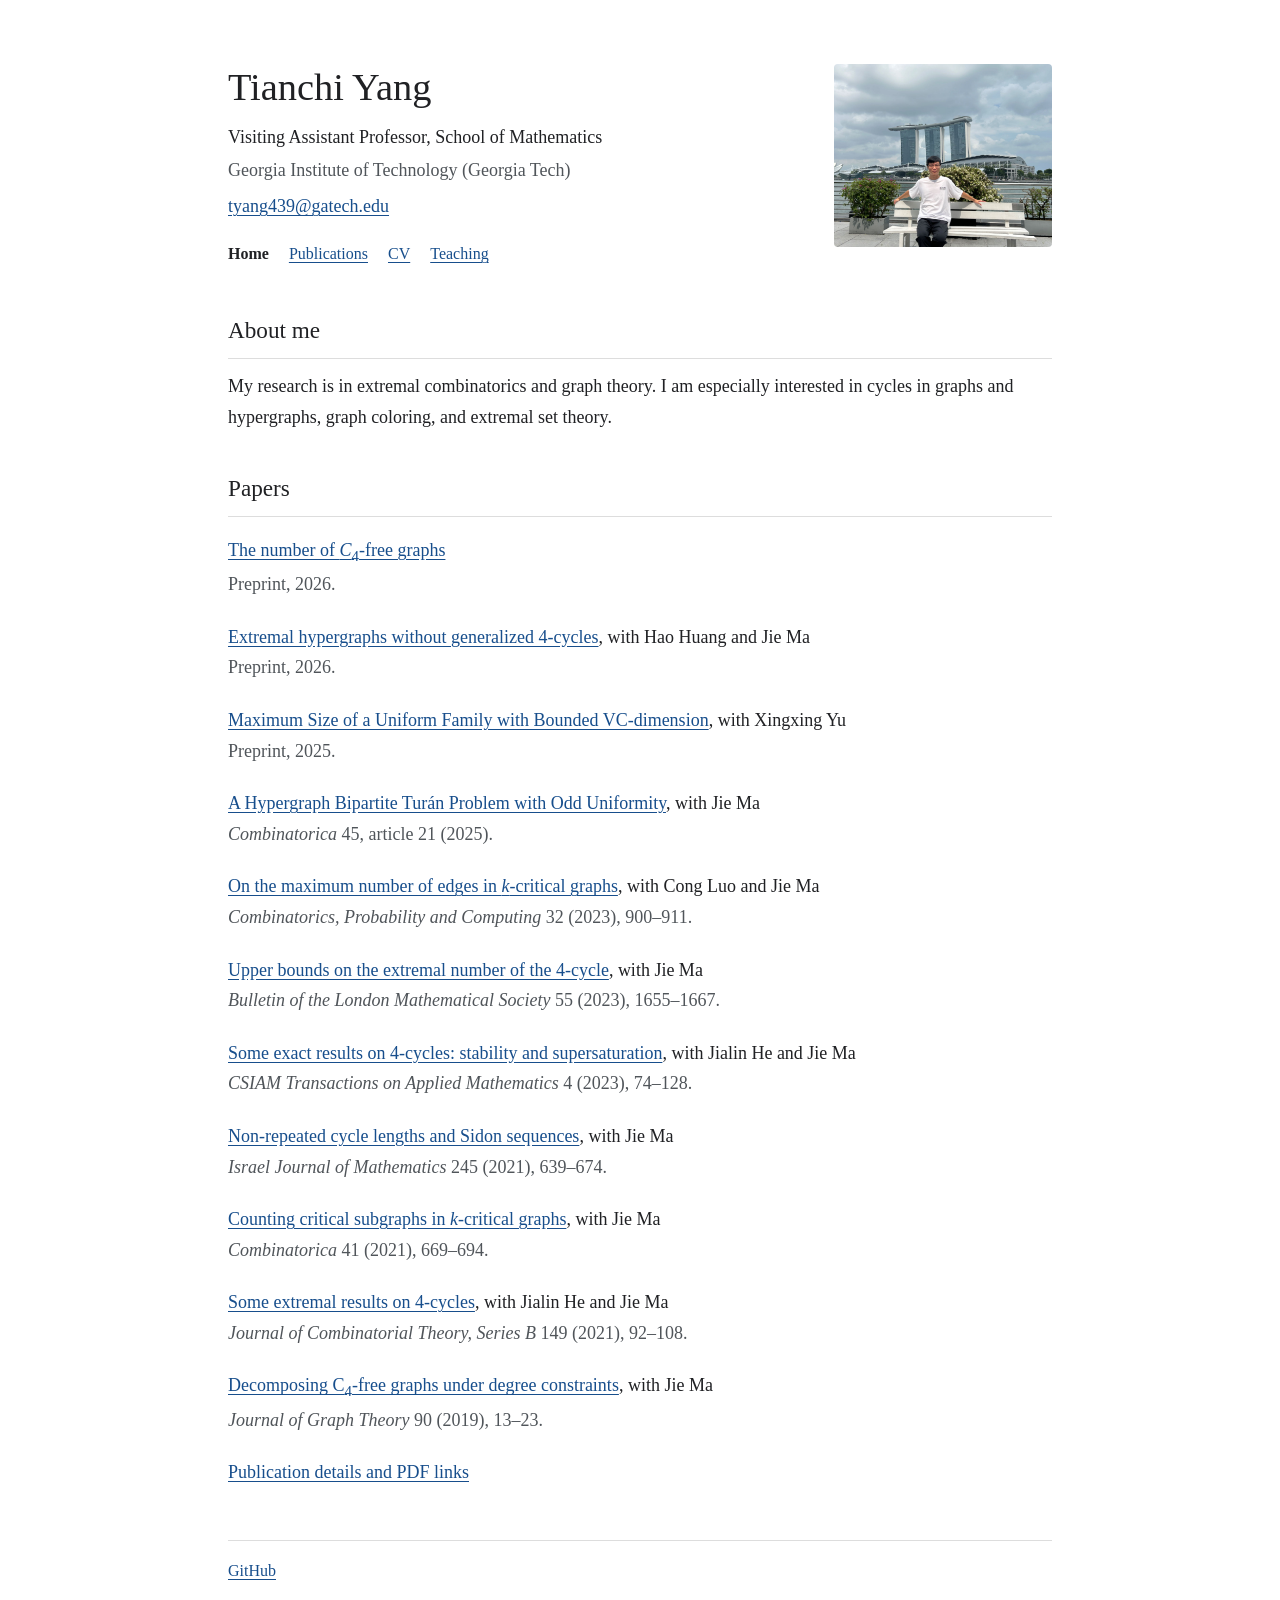
==== index.html @ 9fe34b75 "Help search engines discover academic pages" ====
<!doctype html>
<html lang="en">
<head>
  <meta charset="utf-8">
  <meta name="viewport" content="width=device-width, initial-scale=1">
  <meta name="description" content="Academic homepage of Tianchi Yang, Visiting Assistant Professor of Mathematics at Georgia Tech. Research in extremal combinatorics and graph theory, publications, CV, and teaching.">
  <title>Tianchi Yang | Georgia Tech Mathematics</title>
  <link rel="canonical" href="https://tianchi-yang.github.io/">
  <link rel="stylesheet" href="styles.css">
  <script type="application/ld+json">
    {
      "@context": "https://schema.org",
      "@type": "ProfilePage",
      "url": "https://tianchi-yang.github.io/",
      "mainEntity": {
        "@type": "Person",
        "name": "Tianchi Yang",
        "url": "https://tianchi-yang.github.io/",
        "jobTitle": "Visiting Assistant Professor, School of Mathematics",
        "worksFor": {
          "@type": "CollegeOrUniversity",
          "name": "Georgia Institute of Technology",
          "url": "https://www.gatech.edu/"
        },
        "sameAs": [
          "https://math.gatech.edu/people/tianchi-yang",
          "https://github.com/tianchi-yang"
        ]
      }
    }
  </script>
</head>
<body>
  <header class="profile-header">
    <div>
      <h1>Tianchi Yang</h1>
      <p class="affiliation">Visiting Assistant Professor, School of Mathematics</p>
      <p class="institution">Georgia Institute of Technology (Georgia Tech)</p>
      <p class="contact"><a href="mailto:tyang439@gatech.edu">tyang439@gatech.edu</a></p>
      <nav aria-label="Main navigation">
        <a href="./" aria-current="page">Home</a>
        <a href="publications.html">Publications</a>
        <a href="cv.html">CV</a>
        <a href="teaching.html">Teaching</a>
      </nav>
    </div>
    <img class="portrait" src="portrait.png" width="850" height="712" alt="Tianchi Yang">
  </header>
  <main>
    <section id="about">
      <h2>About me</h2>
      <p id="research">My research is in extremal combinatorics and graph theory. I am especially interested in cycles in graphs and hypergraphs, graph coloring, and extremal set theory.</p>
    </section>
    <section id="recent-papers">
      <h2>Papers</h2>
      <ul class="papers">
        <li><a href="https://arxiv.org/abs/2610.39595">The number of <i>C</i><sub>4</sub>-free graphs</a>
          <span class="paper-details">Preprint, 2026.</span>
        </li>
        <li><a href="https://arxiv.org/abs/2609.37744">Extremal hypergraphs without generalized 4-cycles</a>, with Hao Huang and Jie Ma
          <span class="paper-details">Preprint, 2026.</span>
        </li>
        <li><a href="https://arxiv.org/abs/2508.14334">Maximum Size of a Uniform Family with Bounded VC-dimension</a>, with Xingxing Yu
          <span class="paper-details">Preprint, 2025.</span>
        </li>
        <li><a href="https://arxiv.org/abs/2403.04318">A Hypergraph Bipartite Turán Problem with Odd Uniformity</a>, with Jie Ma
          <span class="paper-details"><cite>Combinatorica</cite> 45, article 21 (2025).</span>
        </li>
        <li><a href="https://arxiv.org/abs/2301.01656">On the maximum number of edges in <i>k</i>-critical graphs</a>, with Cong Luo and Jie Ma
          <span class="paper-details"><cite>Combinatorics, Probability and Computing</cite> 32 (2023), 900–911.</span>
        </li>
        <li><a href="https://arxiv.org/abs/2107.11601">Upper bounds on the extremal number of the 4-cycle</a>, with Jie Ma
          <span class="paper-details"><cite>Bulletin of the London Mathematical Society</cite> 55 (2023), 1655–1667.</span>
        </li>
        <li><a href="https://arxiv.org/abs/1912.00986">Some exact results on 4-cycles: stability and supersaturation</a>, with Jialin He and Jie Ma
          <span class="paper-details"><cite>CSIAM Transactions on Applied Mathematics</cite> 4 (2023), 74–128.</span>
        </li>
        <li><a href="https://arxiv.org/abs/2007.12513">Non-repeated cycle lengths and Sidon sequences</a>, with Jie Ma
          <span class="paper-details"><cite>Israel Journal of Mathematics</cite> 245 (2021), 639–674.</span>
        </li>
        <li><a href="https://arxiv.org/abs/1906.09598">Counting critical subgraphs in <i>k</i>-critical graphs</a>, with Jie Ma
          <span class="paper-details"><cite>Combinatorica</cite> 41 (2021), 669–694.</span>
        </li>
        <li><a href="https://doi.org/10.1016/j.jctb.2021.01.007">Some extremal results on 4-cycles</a>, with Jialin He and Jie Ma
          <span class="paper-details"><cite>Journal of Combinatorial Theory, Series B</cite> 149 (2021), 92–108.</span>
        </li>
        <li><a href="https://arxiv.org/abs/1706.07292">Decomposing C<sub>4</sub>-free graphs under degree constraints</a>, with Jie Ma
          <span class="paper-details"><cite>Journal of Graph Theory</cite> 90 (2019), 13–23.</span>
        </li>
      </ul>
      <p><a href="publications.html">Publication details and PDF links</a></p>
    </section>
  </main>
  <footer><a href="https://github.com/tianchi-yang">GitHub</a></footer>
  <script>
    // Keep links to sections of the former single-page site working.
    const destinations = new Map([
      ['#publications', 'publications.html'],
      ['#generalized-cycles', 'publications.html#generalized-cycles'],
      ['#vc-dimension', 'publications.html#vc-dimension'],
      ['#four-cycles', 'publications.html#four-cycles'],
      ['#cv', 'cv.html'],
      ['#teaching', 'teaching.html'],
    ]);
    const destination = destinations.get(location.hash);
    if (destination) location.replace(destination);
  </script>
</body>
</html>
---- styles.css ----
:root { color-scheme: light; }
* { box-sizing: border-box; }
body { margin: 0 auto; max-width: 880px; padding: 64px 28px 48px; color: #202124; background: #fff; font: 18px/1.7 Georgia, "Times New Roman", serif; }
.profile-header { display: grid; grid-template-columns: minmax(0, 1fr) 218px; gap: 20px 34px; align-items: start; margin-bottom: 44px; }
h1 { margin: 0; font-size: 2.4rem; line-height: 1.2; font-weight: normal; }
.affiliation { margin: 12px 0 0; }
.institution { margin: 2px 0 0; color: #50555a; }
.contact { margin: 6px 0 18px; }
.portrait { display: block; width: 100%; height: auto; border-radius: 4px; }
nav { display: flex; flex-wrap: wrap; gap: 8px 20px; font-size: 1rem; }
a { color: #174e8c; text-underline-offset: 3px; }
a:hover { color: #082d56; }
a:focus-visible { outline: 2px solid #174e8c; outline-offset: 4px; }
section { margin: 36px 0; }
h2 { margin: 0 0 12px; border-bottom: 1px solid #ddd; padding-bottom: 8px; font-size: 1.45rem; font-weight: normal; }
p { margin: 12px 0; }
ul { padding-left: 25px; }
.papers { list-style: none; padding-left: 0; }
.papers li { margin: 0 0 22px; }
.paper-note { display: block; margin: 3px 0; }
.paper-details { display: block; color: #50555a; }
.paper-links { display: block; font-size: 1rem; }
.paper-links a + a { margin-left: 12px; }
footer { margin-top: 52px; padding-top: 16px; border-top: 1px solid #ddd; font-size: 1rem; }
@media (max-width: 650px) {
  body { padding: 36px 22px; }
  .profile-header { grid-template-columns: 1fr; }
  h1 { font-size: 2rem; }
  .portrait { width: min(218px, 100%); }
}

.page-header { margin-bottom: 38px; }
.site-name { display: inline-block; margin: 0 0 14px; font-size: 1.3rem; }
nav a[aria-current="page"] { color: #202124; font-weight: bold; text-decoration: none; }
.page-title { margin-bottom: 30px; }
.page-content h2 { margin-top: 30px; }
li[id] { scroll-margin-block-start: 24px; }
.recent-list li { margin-bottom: 8px; }
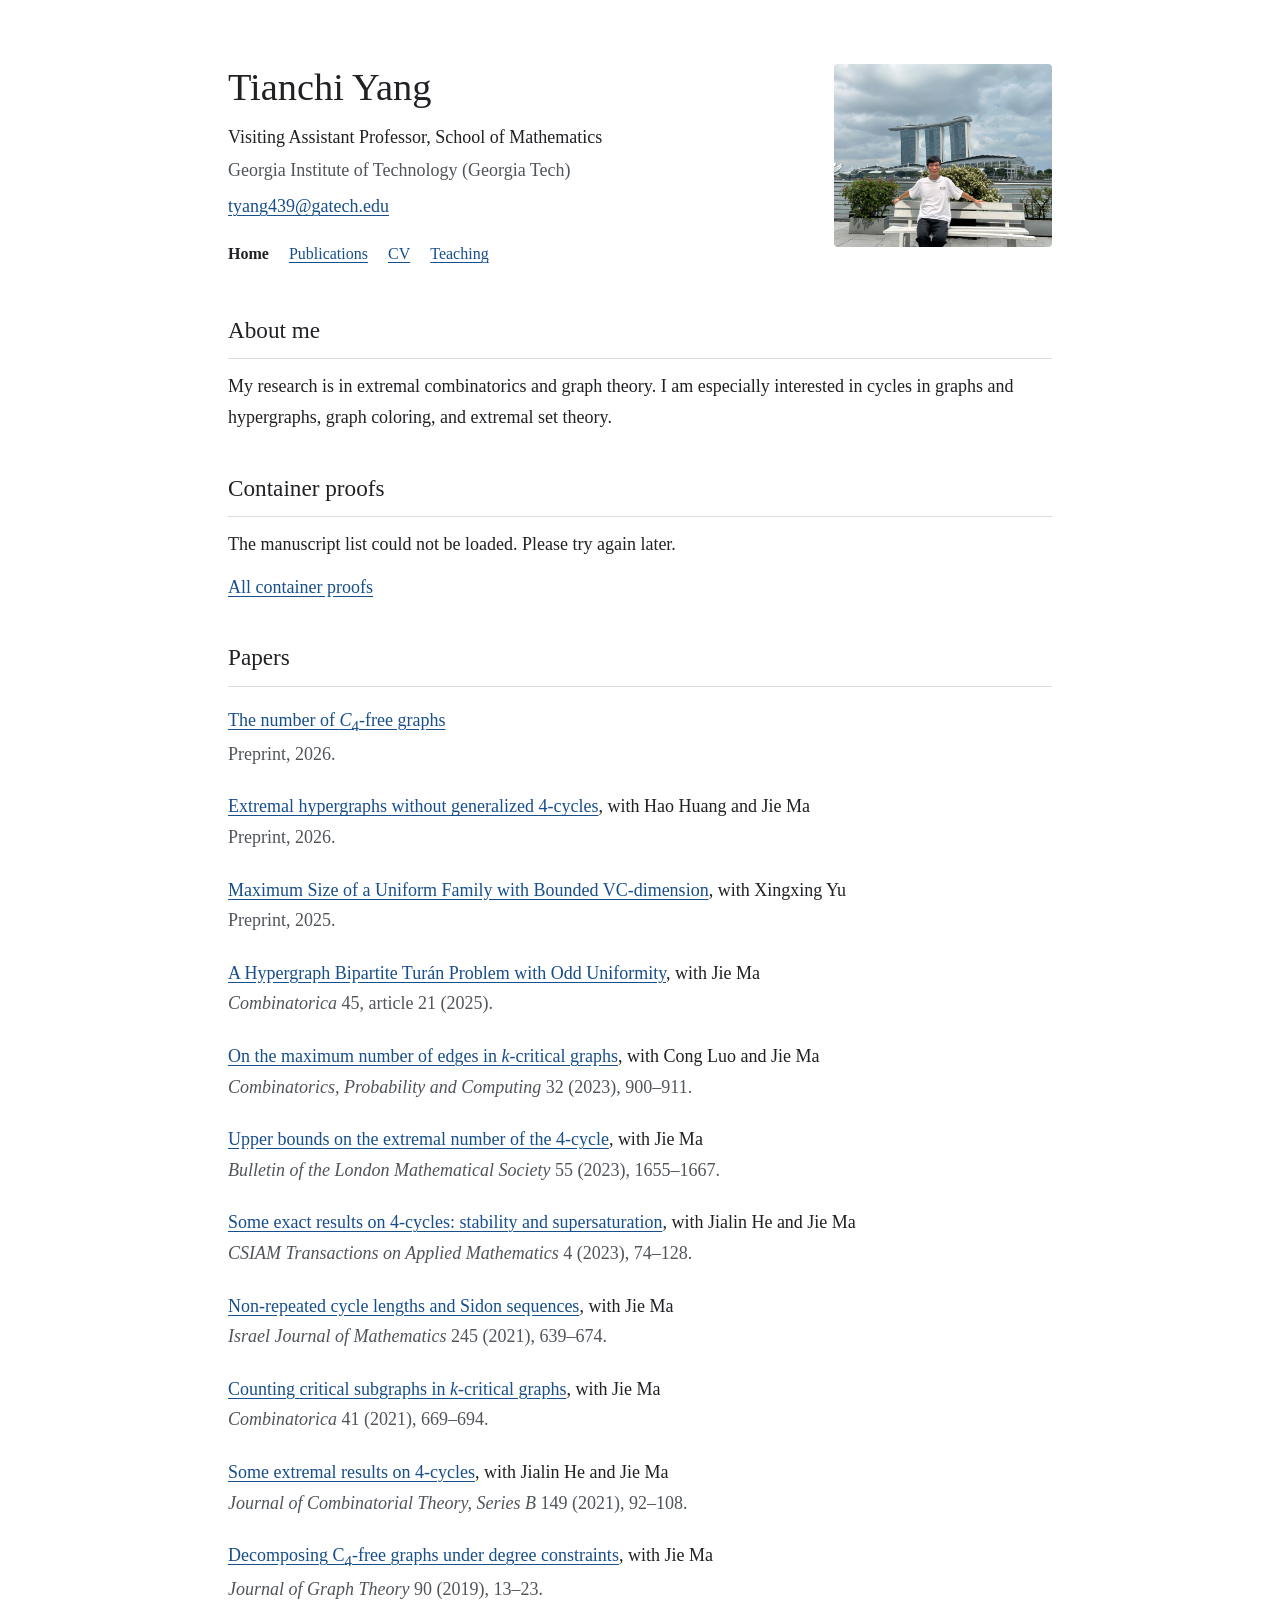
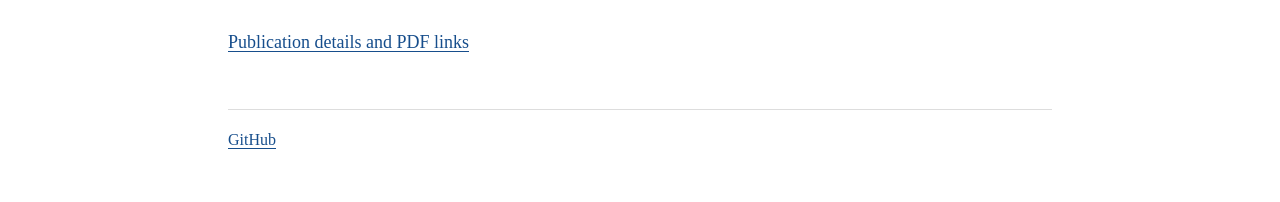
==== commit a43eac1d: "Add container proofs section and archive" ====
--- a/index.html
+++ b/index.html
@@ -7,6 +7,7 @@
   <title>Tianchi Yang | Georgia Tech Mathematics</title>
   <link rel="canonical" href="https://tianchi-yang.github.io/">
   <link rel="stylesheet" href="styles.css">
+  <script src="container-proofs.js" defer></script>
   <script type="application/ld+json">
     {
       "@context": "https://schema.org",
@@ -50,6 +51,12 @@
     <section id="about">
       <h2>About me</h2>
       <p id="research">My research is in extremal combinatorics and graph theory. I am especially interested in cycles in graphs and hypergraphs, graph coloring, and extremal set theory.</p>
+    </section>
+    <section id="container-proofs">
+      <h2>Container proofs</h2>
+      <ul class="papers" id="container-proof-list" data-limit="3" hidden></ul>
+      <p id="container-proof-status">Manuscripts will be listed here as they become available.</p>
+      <p><a href="containers.html">All container proofs</a></p>
     </section>
     <section id="recent-papers">
       <h2>Papers</h2>
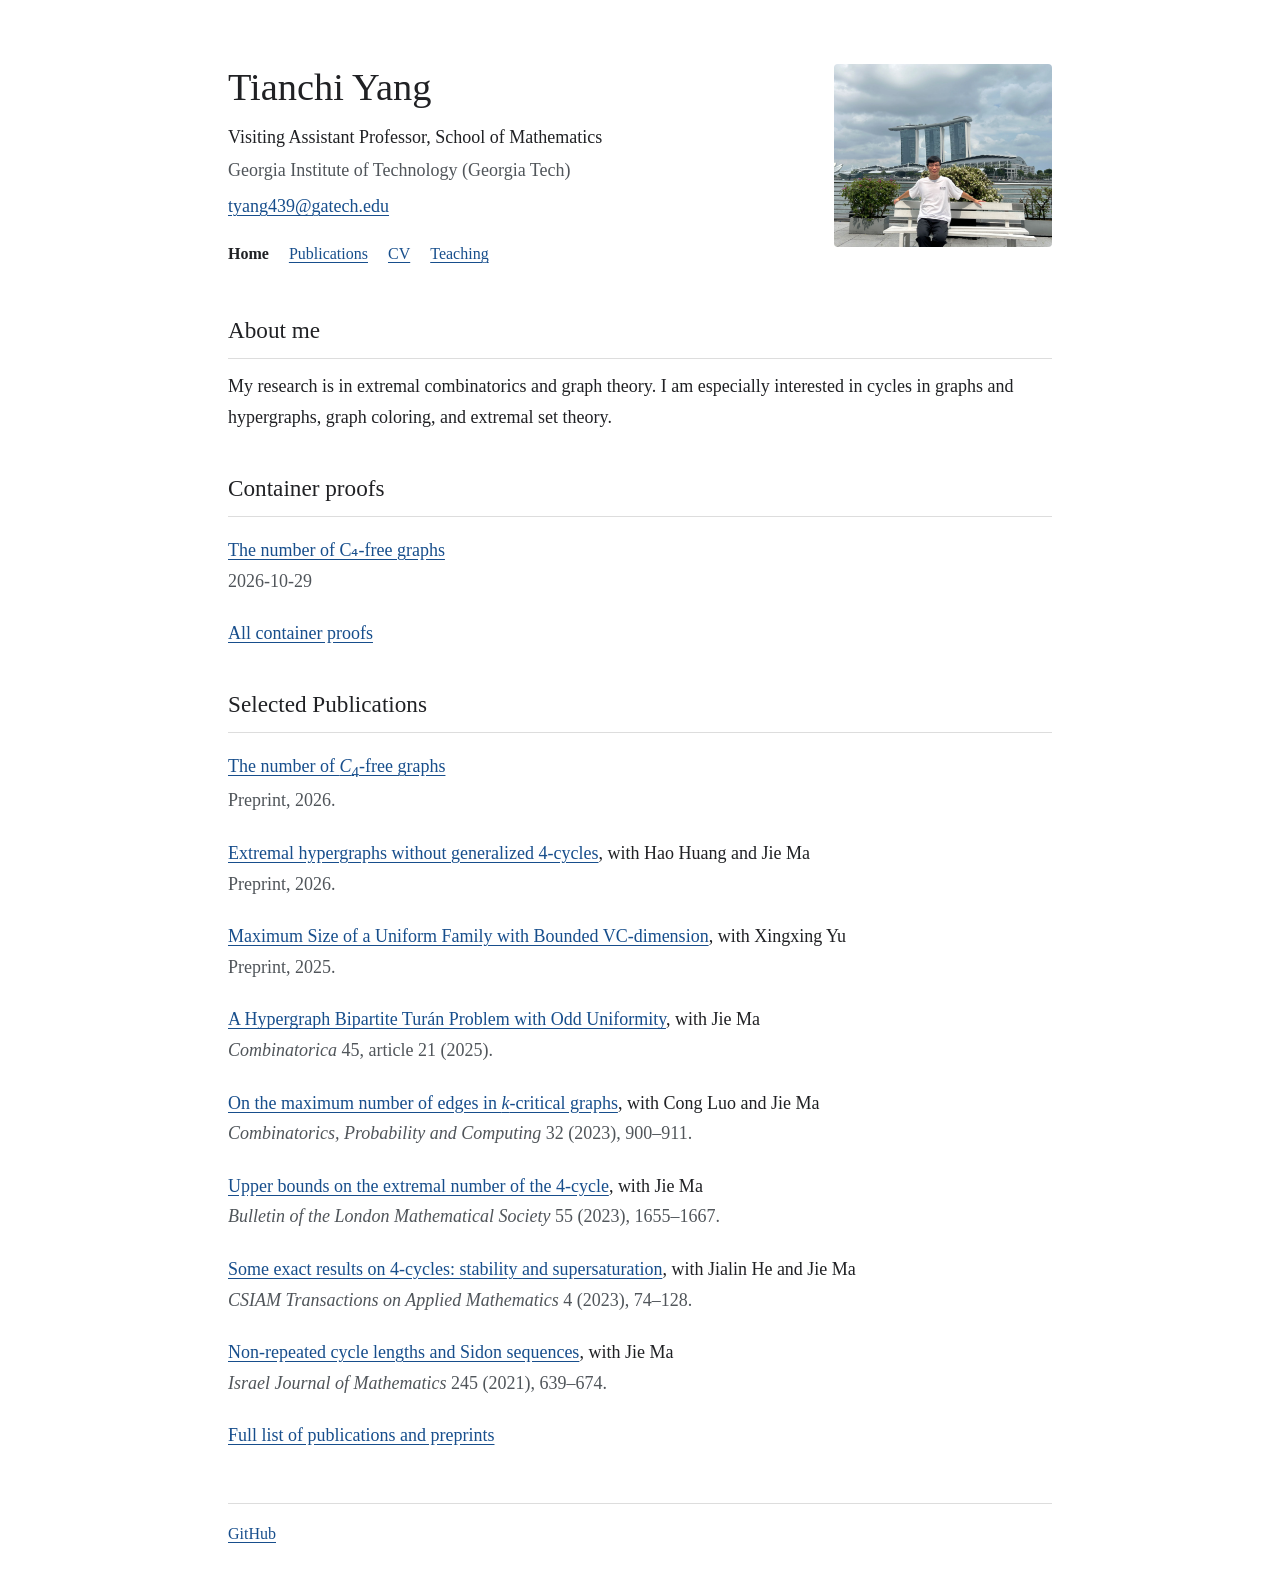
==== commit 839de3ea: "Feature selected publications on the homepage" ====
--- a/index.html
+++ b/index.html
@@ -59,7 +59,7 @@
       <p><a href="containers.html">All container proofs</a></p>
     </section>
     <section id="recent-papers">
-      <h2>Papers</h2>
+      <h2>Selected Publications</h2>
       <ul class="papers">
         <li><a href="https://arxiv.org/abs/2610.39595">The number of <i>C</i><sub>4</sub>-free graphs</a>
           <span class="paper-details">Preprint, 2026.</span>
@@ -85,17 +85,8 @@
         <li><a href="https://arxiv.org/abs/2007.12513">Non-repeated cycle lengths and Sidon sequences</a>, with Jie Ma
           <span class="paper-details"><cite>Israel Journal of Mathematics</cite> 245 (2021), 639–674.</span>
         </li>
-        <li><a href="https://arxiv.org/abs/1906.09598">Counting critical subgraphs in <i>k</i>-critical graphs</a>, with Jie Ma
-          <span class="paper-details"><cite>Combinatorica</cite> 41 (2021), 669–694.</span>
-        </li>
-        <li><a href="https://doi.org/10.1016/j.jctb.2021.01.007">Some extremal results on 4-cycles</a>, with Jialin He and Jie Ma
-          <span class="paper-details"><cite>Journal of Combinatorial Theory, Series B</cite> 149 (2021), 92–108.</span>
-        </li>
-        <li><a href="https://arxiv.org/abs/1706.07292">Decomposing C<sub>4</sub>-free graphs under degree constraints</a>, with Jie Ma
-          <span class="paper-details"><cite>Journal of Graph Theory</cite> 90 (2019), 13–23.</span>
-        </li>
       </ul>
-      <p><a href="publications.html">Publication details and PDF links</a></p>
+      <p><a href="publications.html">Full list of publications and preprints</a></p>
     </section>
   </main>
   <footer><a href="https://github.com/tianchi-yang">GitHub</a></footer>
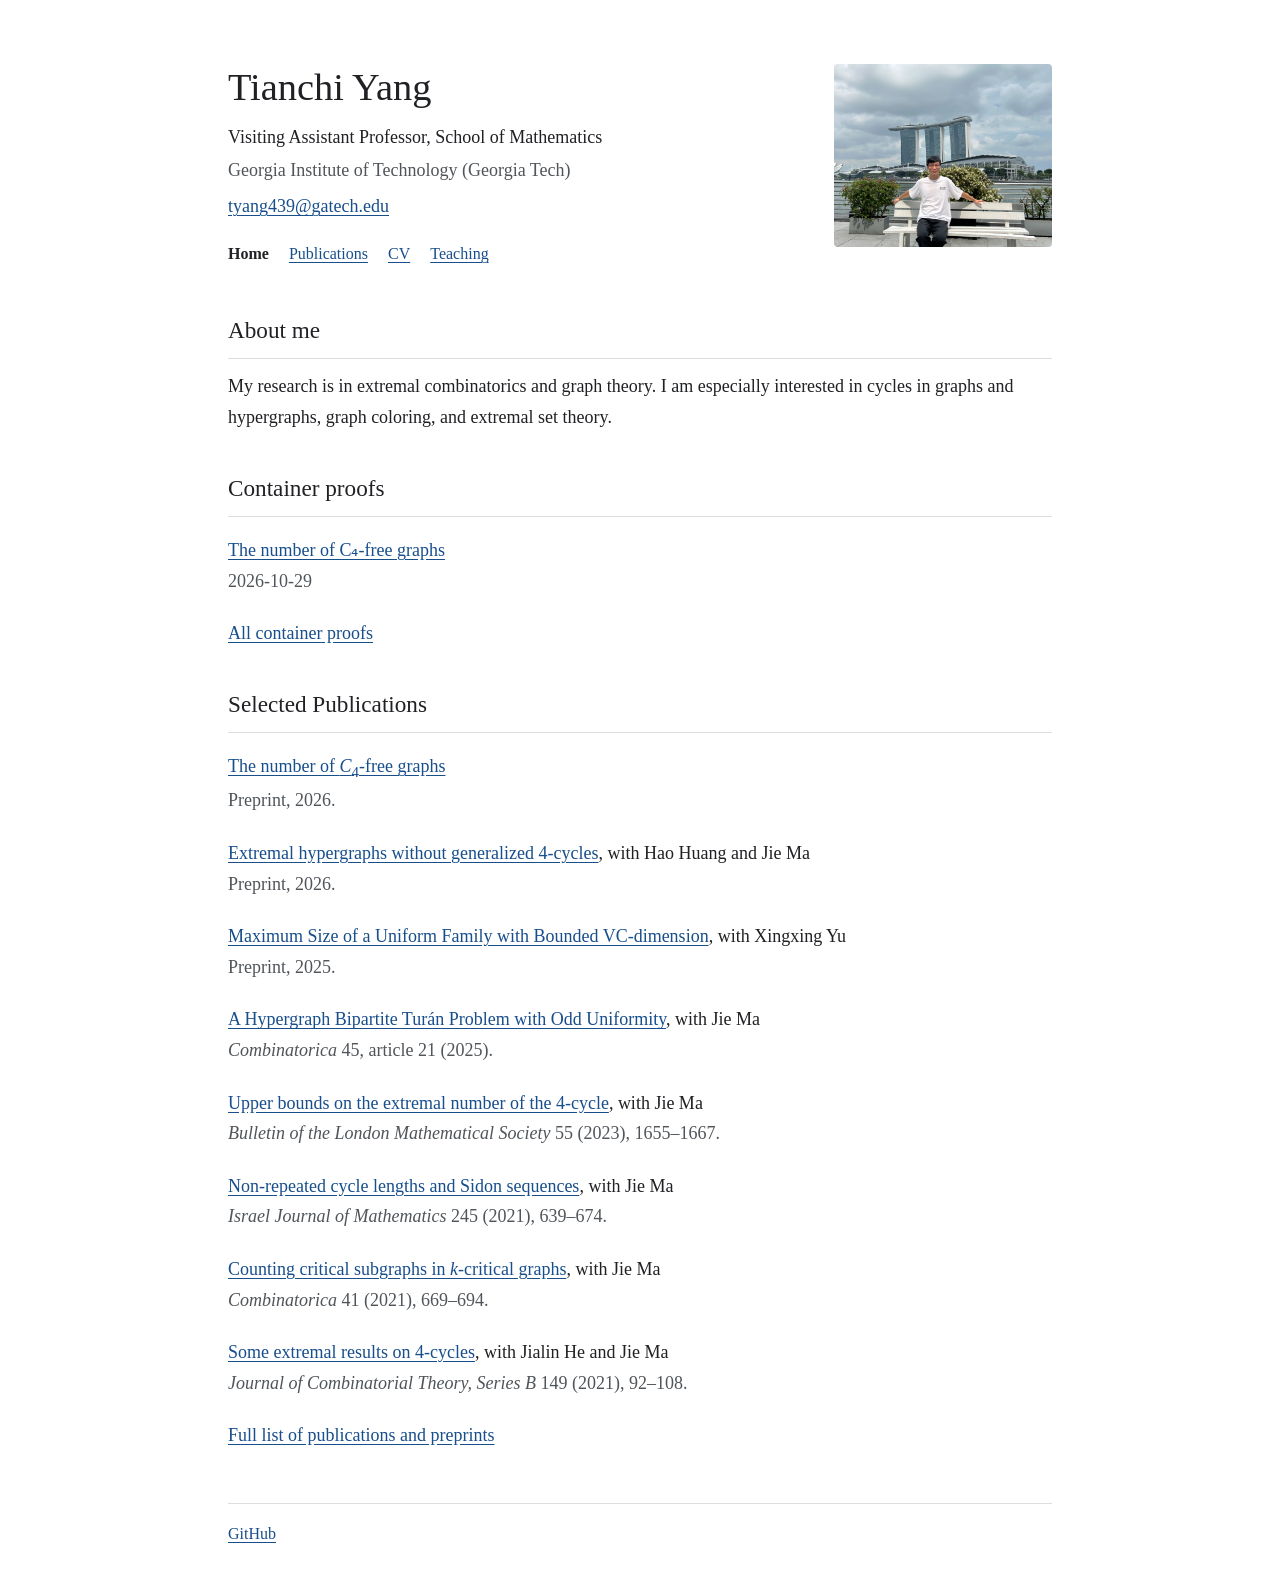
==== commit 61b55268: "Update selected papers on the homepage" ====
--- a/index.html
+++ b/index.html
@@ -73,17 +73,17 @@
         <li><a href="https://arxiv.org/abs/2403.04318">A Hypergraph Bipartite Turán Problem with Odd Uniformity</a>, with Jie Ma
           <span class="paper-details"><cite>Combinatorica</cite> 45, article 21 (2025).</span>
         </li>
-        <li><a href="https://arxiv.org/abs/2301.01656">On the maximum number of edges in <i>k</i>-critical graphs</a>, with Cong Luo and Jie Ma
-          <span class="paper-details"><cite>Combinatorics, Probability and Computing</cite> 32 (2023), 900–911.</span>
-        </li>
         <li><a href="https://arxiv.org/abs/2107.11601">Upper bounds on the extremal number of the 4-cycle</a>, with Jie Ma
           <span class="paper-details"><cite>Bulletin of the London Mathematical Society</cite> 55 (2023), 1655–1667.</span>
         </li>
-        <li><a href="https://arxiv.org/abs/1912.00986">Some exact results on 4-cycles: stability and supersaturation</a>, with Jialin He and Jie Ma
-          <span class="paper-details"><cite>CSIAM Transactions on Applied Mathematics</cite> 4 (2023), 74–128.</span>
-        </li>
         <li><a href="https://arxiv.org/abs/2007.12513">Non-repeated cycle lengths and Sidon sequences</a>, with Jie Ma
           <span class="paper-details"><cite>Israel Journal of Mathematics</cite> 245 (2021), 639–674.</span>
+        </li>
+        <li><a href="https://arxiv.org/abs/1906.09598">Counting critical subgraphs in <i>k</i>-critical graphs</a>, with Jie Ma
+          <span class="paper-details"><cite>Combinatorica</cite> 41 (2021), 669–694.</span>
+        </li>
+        <li><a href="https://doi.org/10.1016/j.jctb.2021.01.007">Some extremal results on 4-cycles</a>, with Jialin He and Jie Ma
+          <span class="paper-details"><cite>Journal of Combinatorial Theory, Series B</cite> 149 (2021), 92–108.</span>
         </li>
       </ul>
       <p><a href="publications.html">Full list of publications and preprints</a></p>
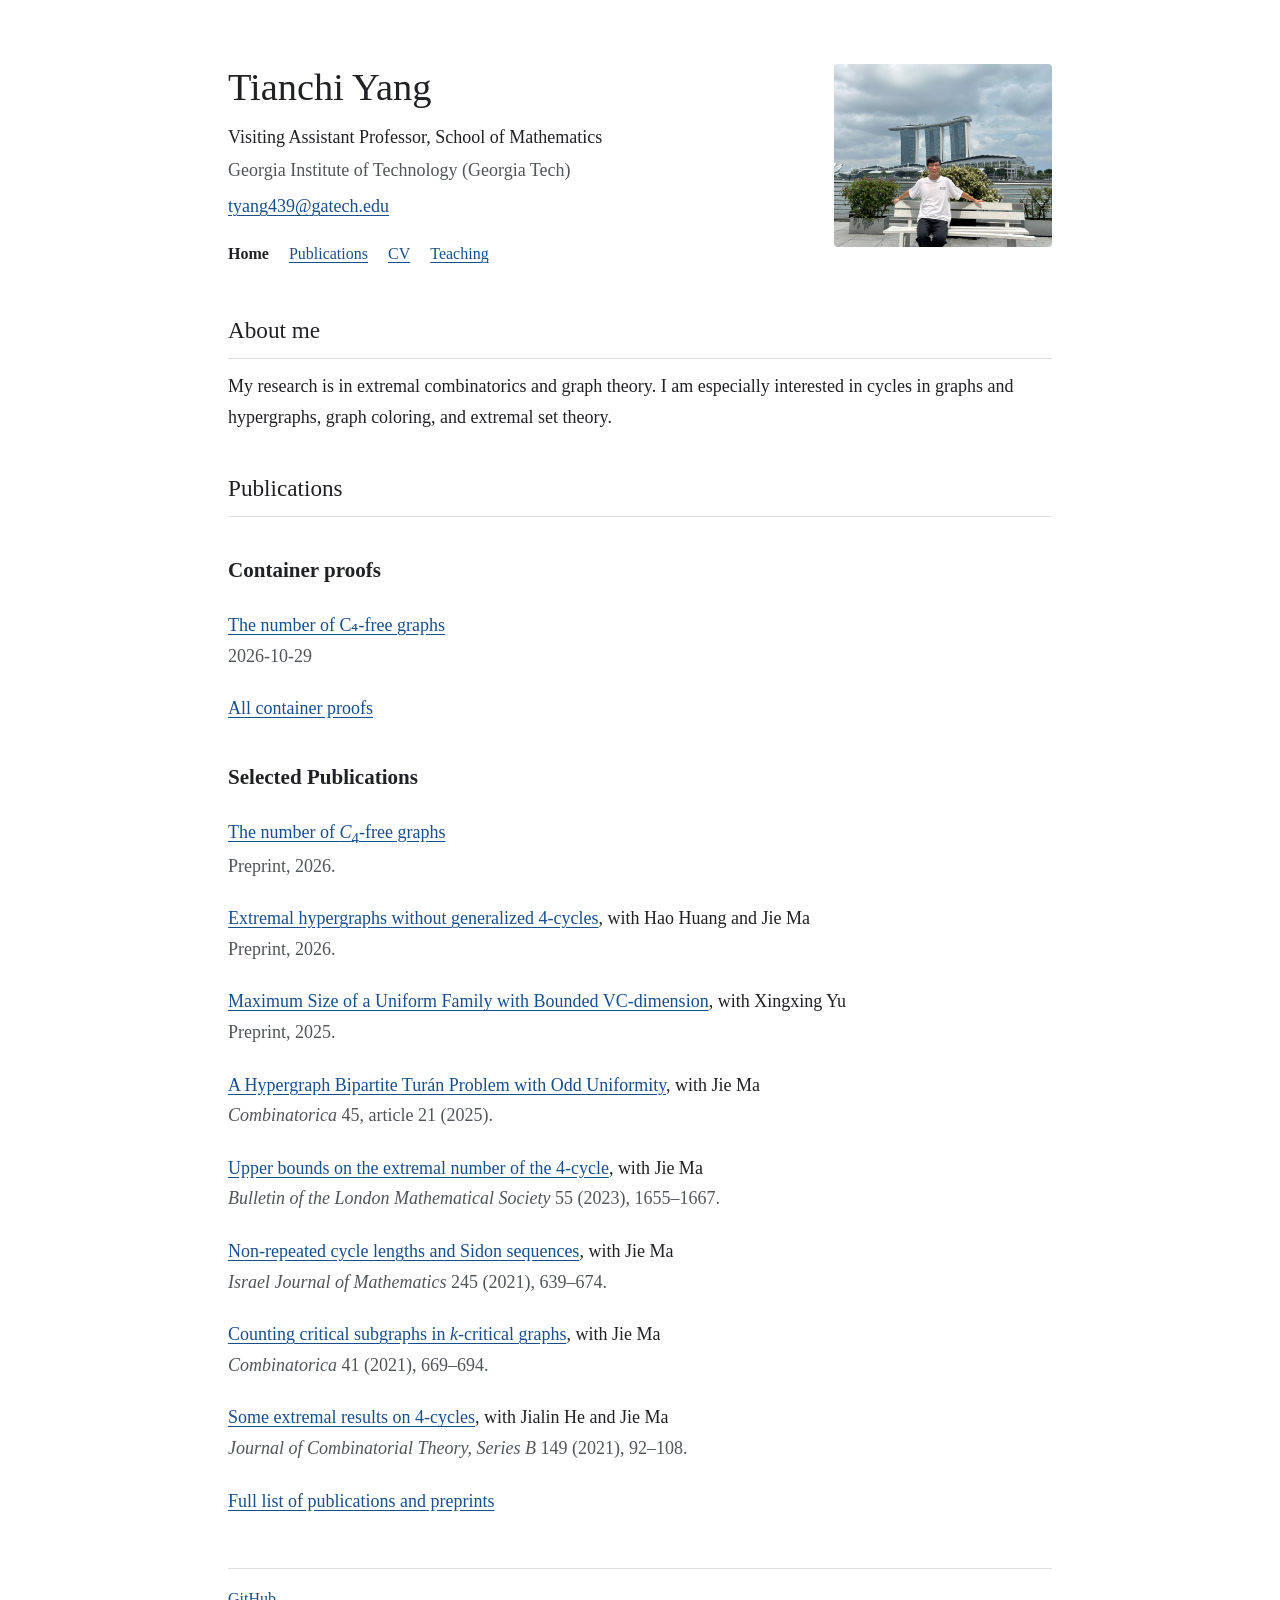
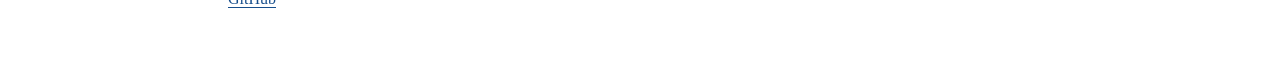
==== commit c95b7337: "Group homepage research under Publications" ====
--- a/index.html
+++ b/index.html
@@ -52,41 +52,44 @@
       <h2>About me</h2>
       <p id="research">My research is in extremal combinatorics and graph theory. I am especially interested in cycles in graphs and hypergraphs, graph coloring, and extremal set theory.</p>
     </section>
-    <section id="container-proofs">
-      <h2>Container proofs</h2>
-      <ul class="papers" id="container-proof-list" data-limit="3" hidden></ul>
-      <p id="container-proof-status">Manuscripts will be listed here as they become available.</p>
-      <p><a href="containers.html">All container proofs</a></p>
-    </section>
-    <section id="recent-papers">
-      <h2>Selected Publications</h2>
-      <ul class="papers">
-        <li><a href="https://arxiv.org/abs/2610.39595">The number of <i>C</i><sub>4</sub>-free graphs</a>
-          <span class="paper-details">Preprint, 2026.</span>
-        </li>
-        <li><a href="https://arxiv.org/abs/2609.37744">Extremal hypergraphs without generalized 4-cycles</a>, with Hao Huang and Jie Ma
-          <span class="paper-details">Preprint, 2026.</span>
-        </li>
-        <li><a href="https://arxiv.org/abs/2508.14334">Maximum Size of a Uniform Family with Bounded VC-dimension</a>, with Xingxing Yu
-          <span class="paper-details">Preprint, 2025.</span>
-        </li>
-        <li><a href="https://arxiv.org/abs/2403.04318">A Hypergraph Bipartite Turán Problem with Odd Uniformity</a>, with Jie Ma
-          <span class="paper-details"><cite>Combinatorica</cite> 45, article 21 (2025).</span>
-        </li>
-        <li><a href="https://arxiv.org/abs/2107.11601">Upper bounds on the extremal number of the 4-cycle</a>, with Jie Ma
-          <span class="paper-details"><cite>Bulletin of the London Mathematical Society</cite> 55 (2023), 1655–1667.</span>
-        </li>
-        <li><a href="https://arxiv.org/abs/2007.12513">Non-repeated cycle lengths and Sidon sequences</a>, with Jie Ma
-          <span class="paper-details"><cite>Israel Journal of Mathematics</cite> 245 (2021), 639–674.</span>
-        </li>
-        <li><a href="https://arxiv.org/abs/1906.09598">Counting critical subgraphs in <i>k</i>-critical graphs</a>, with Jie Ma
-          <span class="paper-details"><cite>Combinatorica</cite> 41 (2021), 669–694.</span>
-        </li>
-        <li><a href="https://doi.org/10.1016/j.jctb.2021.01.007">Some extremal results on 4-cycles</a>, with Jialin He and Jie Ma
-          <span class="paper-details"><cite>Journal of Combinatorial Theory, Series B</cite> 149 (2021), 92–108.</span>
-        </li>
-      </ul>
-      <p><a href="publications.html">Full list of publications and preprints</a></p>
+    <section aria-labelledby="publications-heading">
+      <h2 id="publications-heading">Publications</h2>
+      <section id="container-proofs">
+        <h3>Container proofs</h3>
+        <ul class="papers" id="container-proof-list" data-limit="3" hidden></ul>
+        <p id="container-proof-status">Manuscripts will be listed here as they become available.</p>
+        <p><a href="containers.html">All container proofs</a></p>
+      </section>
+      <section id="recent-papers">
+        <h3>Selected Publications</h3>
+        <ul class="papers">
+          <li><a href="https://arxiv.org/abs/2610.39595">The number of <i>C</i><sub>4</sub>-free graphs</a>
+            <span class="paper-details">Preprint, 2026.</span>
+          </li>
+          <li><a href="https://arxiv.org/abs/2609.37744">Extremal hypergraphs without generalized 4-cycles</a>, with Hao Huang and Jie Ma
+            <span class="paper-details">Preprint, 2026.</span>
+          </li>
+          <li><a href="https://arxiv.org/abs/2508.14334">Maximum Size of a Uniform Family with Bounded VC-dimension</a>, with Xingxing Yu
+            <span class="paper-details">Preprint, 2025.</span>
+          </li>
+          <li><a href="https://arxiv.org/abs/2403.04318">A Hypergraph Bipartite Turán Problem with Odd Uniformity</a>, with Jie Ma
+            <span class="paper-details"><cite>Combinatorica</cite> 45, article 21 (2025).</span>
+          </li>
+          <li><a href="https://arxiv.org/abs/2107.11601">Upper bounds on the extremal number of the 4-cycle</a>, with Jie Ma
+            <span class="paper-details"><cite>Bulletin of the London Mathematical Society</cite> 55 (2023), 1655–1667.</span>
+          </li>
+          <li><a href="https://arxiv.org/abs/2007.12513">Non-repeated cycle lengths and Sidon sequences</a>, with Jie Ma
+            <span class="paper-details"><cite>Israel Journal of Mathematics</cite> 245 (2021), 639–674.</span>
+          </li>
+          <li><a href="https://arxiv.org/abs/1906.09598">Counting critical subgraphs in <i>k</i>-critical graphs</a>, with Jie Ma
+            <span class="paper-details"><cite>Combinatorica</cite> 41 (2021), 669–694.</span>
+          </li>
+          <li><a href="https://doi.org/10.1016/j.jctb.2021.01.007">Some extremal results on 4-cycles</a>, with Jialin He and Jie Ma
+            <span class="paper-details"><cite>Journal of Combinatorial Theory, Series B</cite> 149 (2021), 92–108.</span>
+          </li>
+        </ul>
+        <p><a href="publications.html">Full list of publications and preprints</a></p>
+      </section>
     </section>
   </main>
   <footer><a href="https://github.com/tianchi-yang">GitHub</a></footer>
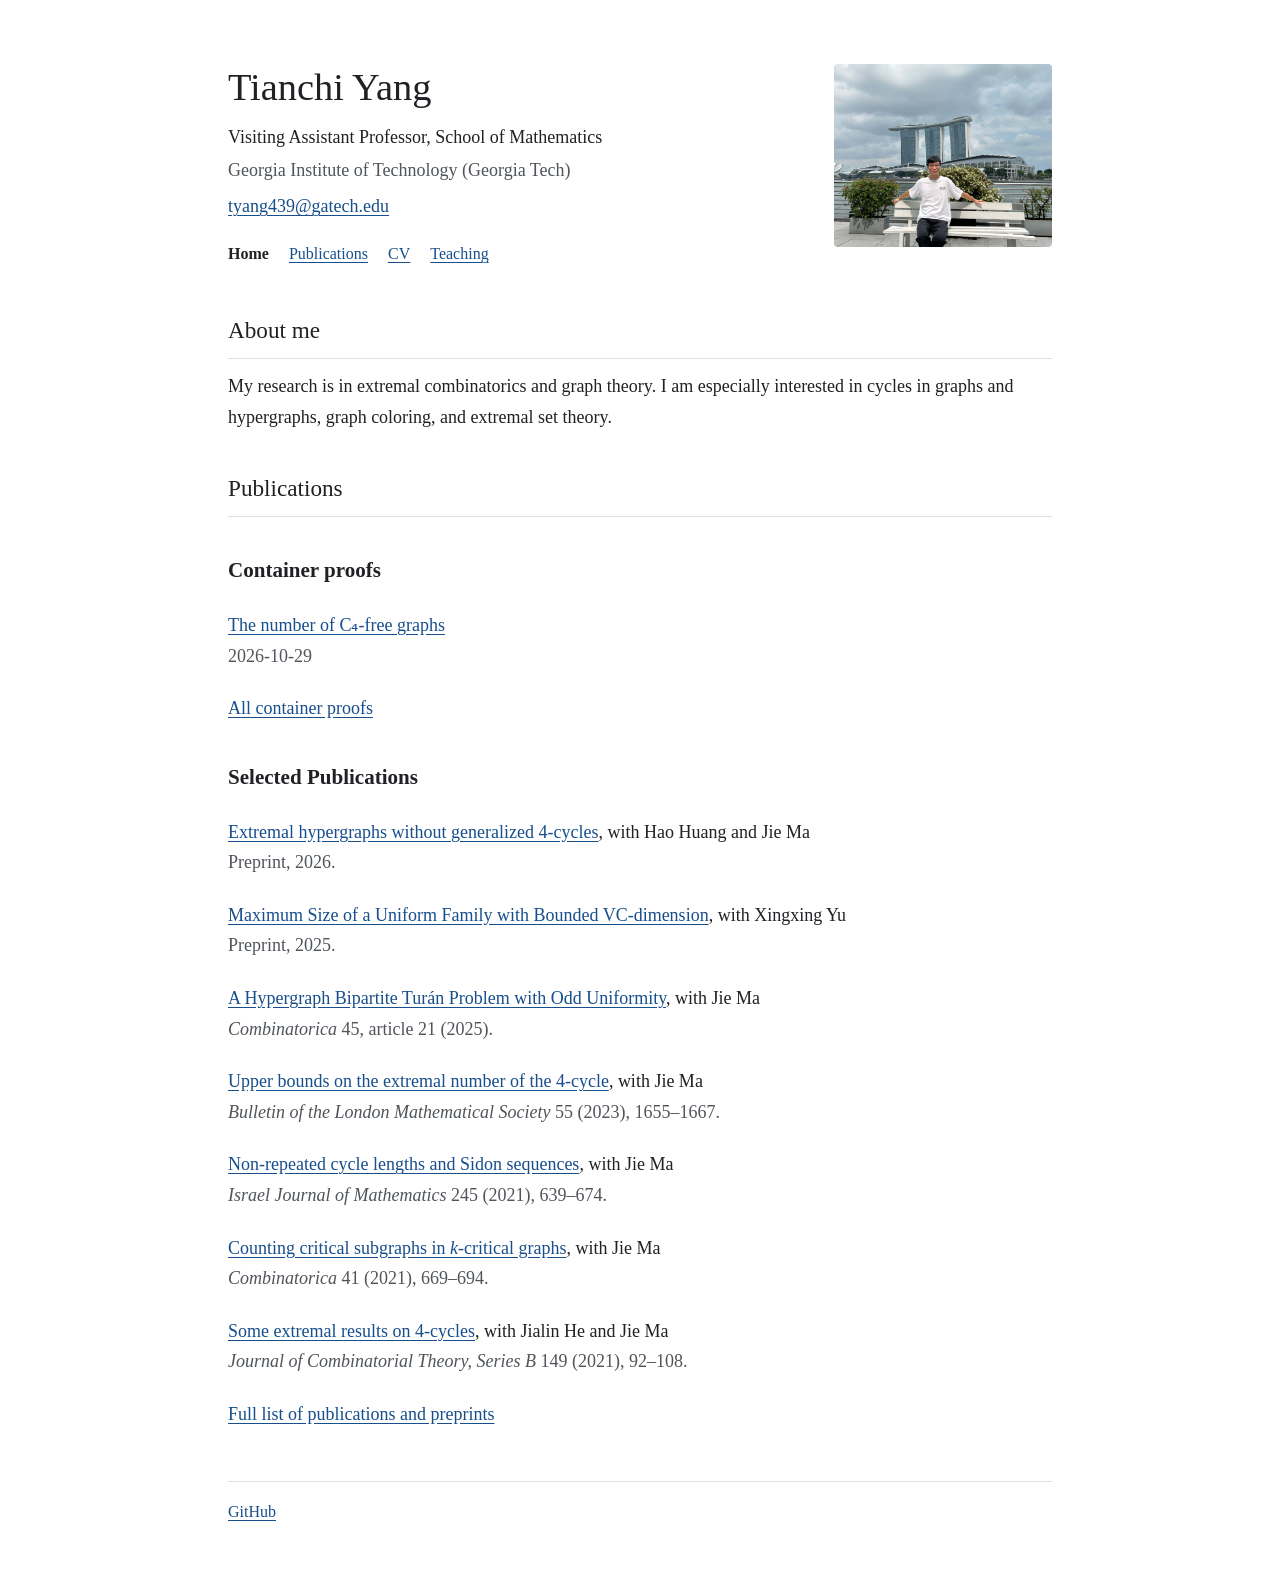
==== commit cf081602: "Remove duplicate C4-free graphs entry from homepage" ====
--- a/index.html
+++ b/index.html
@@ -63,9 +63,6 @@
       <section id="recent-papers">
         <h3>Selected Publications</h3>
         <ul class="papers">
-          <li><a href="https://arxiv.org/abs/2610.39595">The number of <i>C</i><sub>4</sub>-free graphs</a>
-            <span class="paper-details">Preprint, 2026.</span>
-          </li>
           <li><a href="https://arxiv.org/abs/2609.37744">Extremal hypergraphs without generalized 4-cycles</a>, with Hao Huang and Jie Ma
             <span class="paper-details">Preprint, 2026.</span>
           </li>
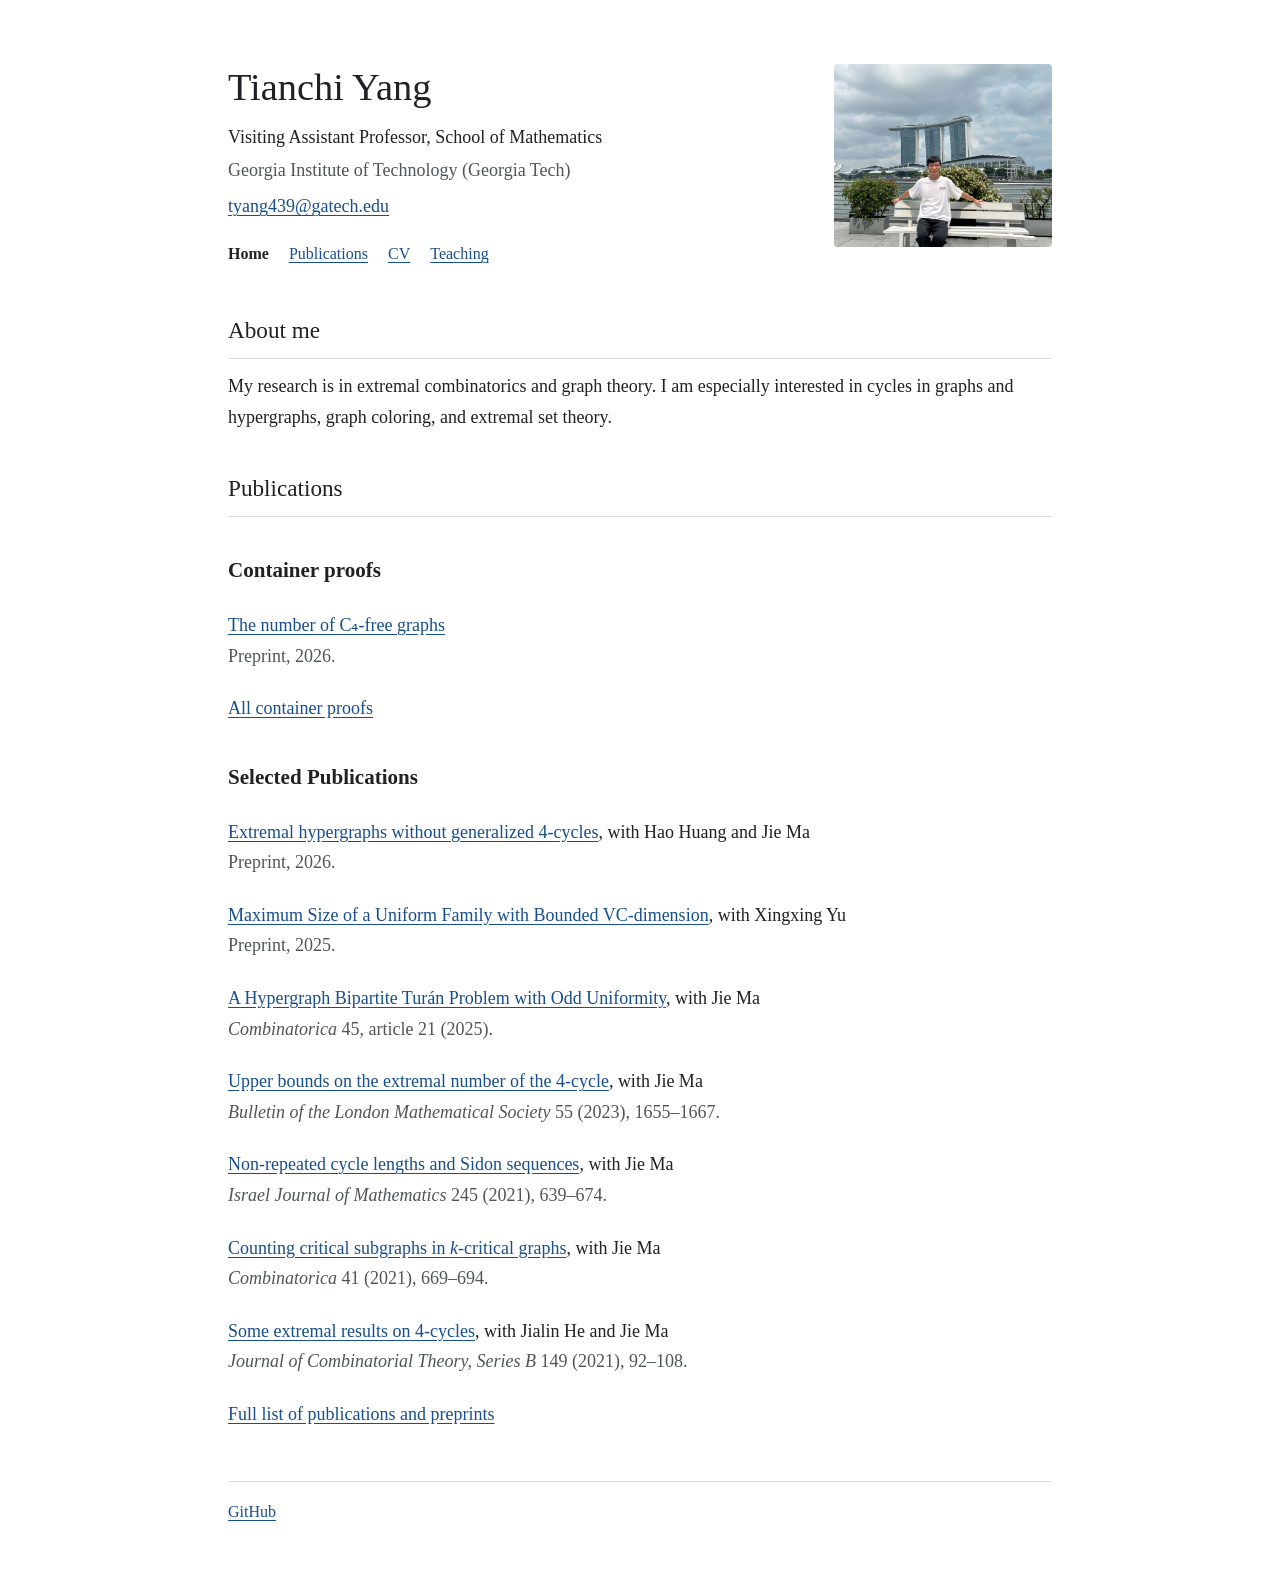
==== commit a9b089e5: "Match homepage container proof to the preprint citation format" ====
--- a/index.html
+++ b/index.html
@@ -56,7 +56,11 @@
       <h2 id="publications-heading">Publications</h2>
       <section id="container-proofs">
         <h3>Container proofs</h3>
-        <ul class="papers" id="container-proof-list" data-limit="3" hidden></ul>
+        <ul class="papers" id="container-proof-list" data-limit="3" hidden>
+          <li><a href="https://arxiv.org/abs/2610.39595">The number of C₄-free graphs</a>
+            <span class="paper-details">Preprint, 2026.</span>
+          </li>
+        </ul>
         <p id="container-proof-status">Manuscripts will be listed here as they become available.</p>
         <p><a href="containers.html">All container proofs</a></p>
       </section>
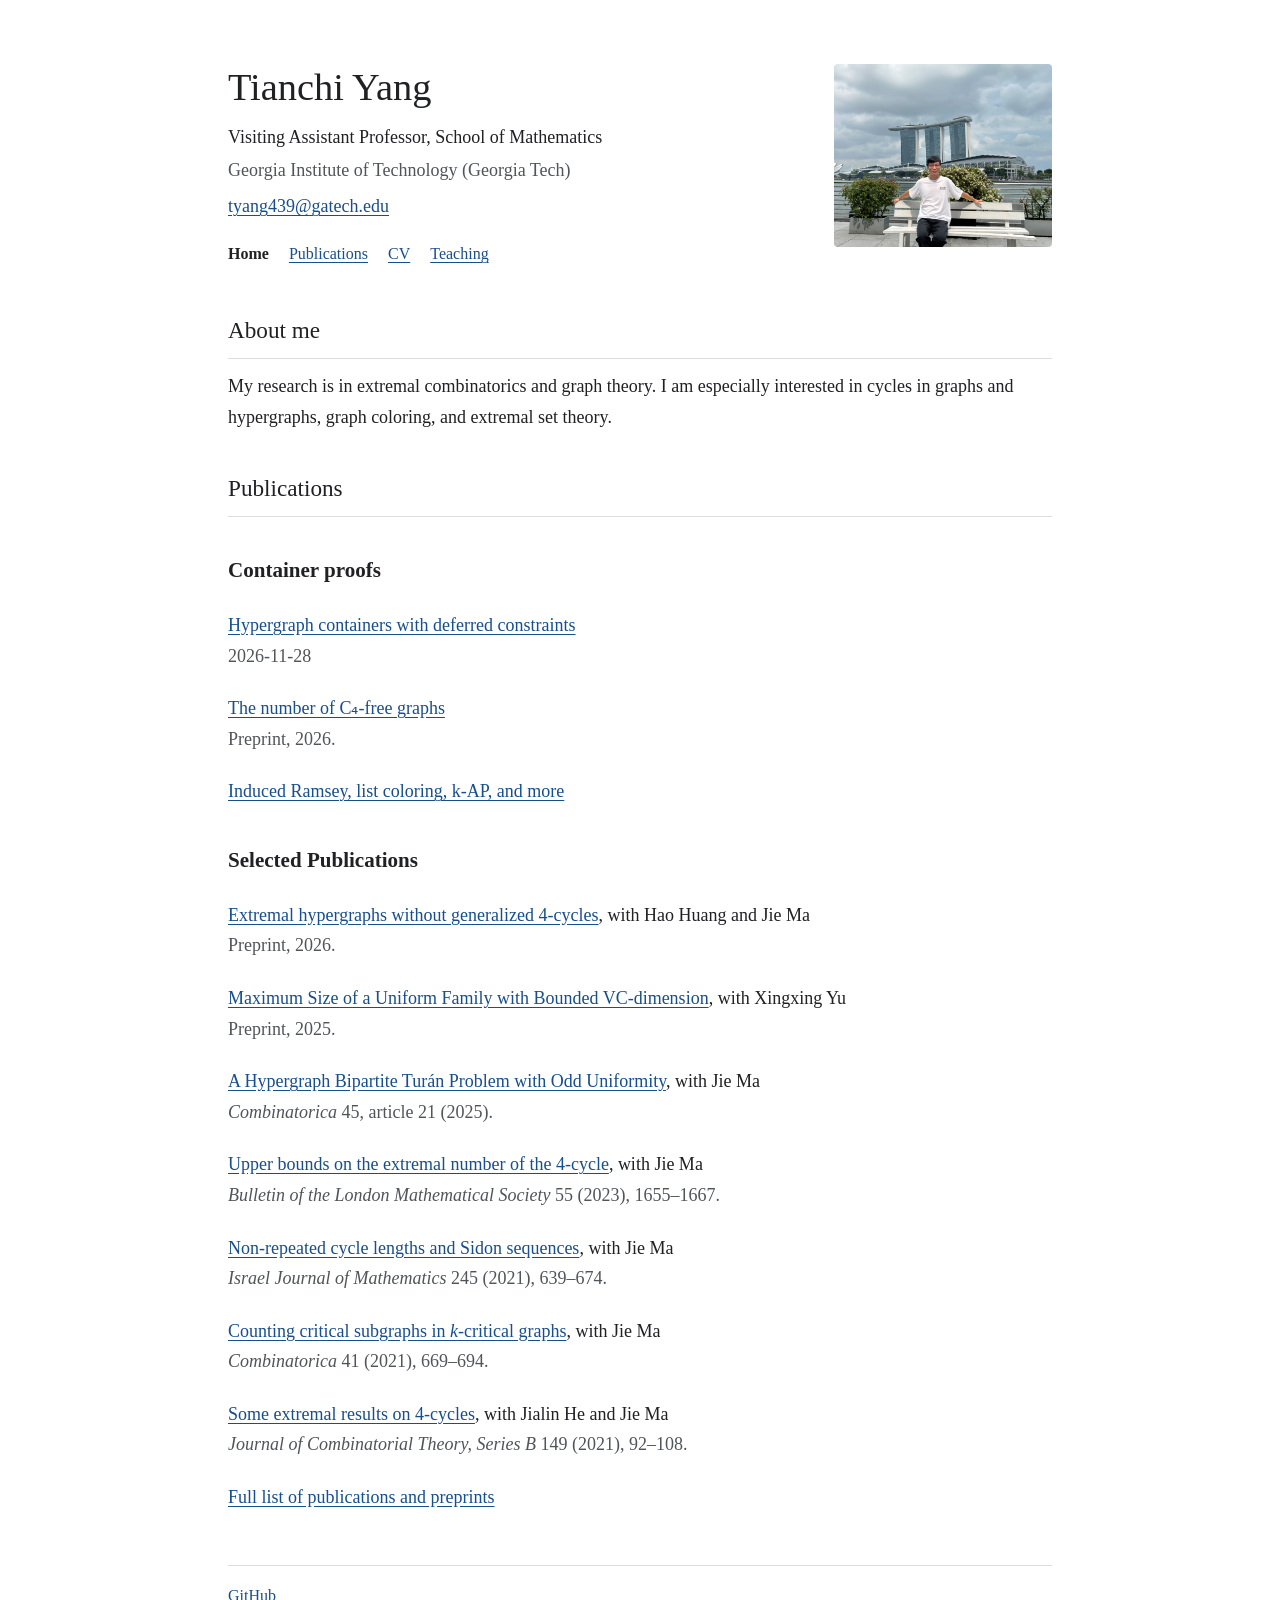
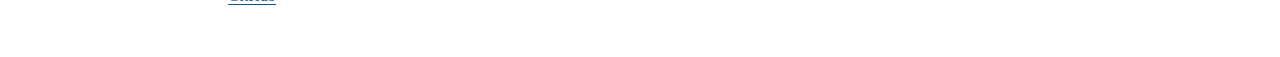
==== commit fb957f35: "Publish four further applications of deferral" ====
--- a/index.html
+++ b/index.html
@@ -56,13 +56,13 @@
       <h2 id="publications-heading">Publications</h2>
       <section id="container-proofs">
         <h3>Container proofs</h3>
-        <ul class="papers" id="container-proof-list" data-limit="3" hidden>
+        <ul class="papers" id="container-proof-list" data-limit="2" hidden>
           <li><a href="https://arxiv.org/abs/2610.39595">The number of C₄-free graphs</a>
             <span class="paper-details">Preprint, 2026.</span>
           </li>
         </ul>
         <p id="container-proof-status">Manuscripts will be listed here as they become available.</p>
-        <p><a href="containers.html">All container proofs</a></p>
+        <p><a href="containers.html">Induced Ramsey, list coloring, k-AP, and more</a></p>
       </section>
       <section id="recent-papers">
         <h3>Selected Publications</h3>
